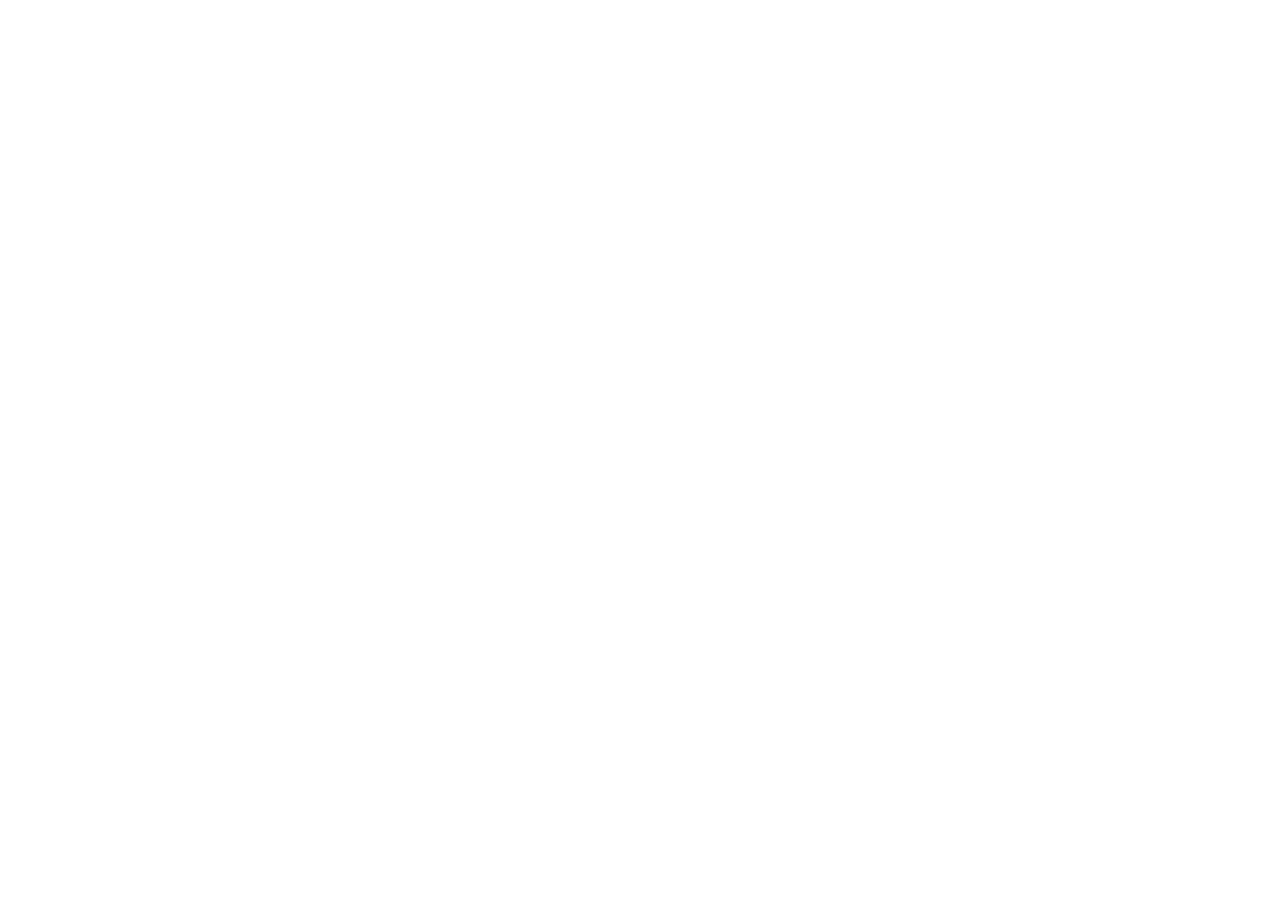
==== index.html @ 826c38fe "add design system" ====
<!DOCTYPE html>
<html lang="en">
<head>
    <meta charset="UTF-8">
    <meta name="viewport" content="width=device-width, initial-scale=1.0">
    <title>Home Page</title>
    <link href="css/main.css" rel="stylesheet" />
</head>
<body>
    <main class="container">
        <header class="header bla blog"></header>
    </main>
</body>
</html>
---- css/main.css ----
/* imported in all pages */
@import 'design-system.css';
@import 'layout.css';
@import 'components.css';
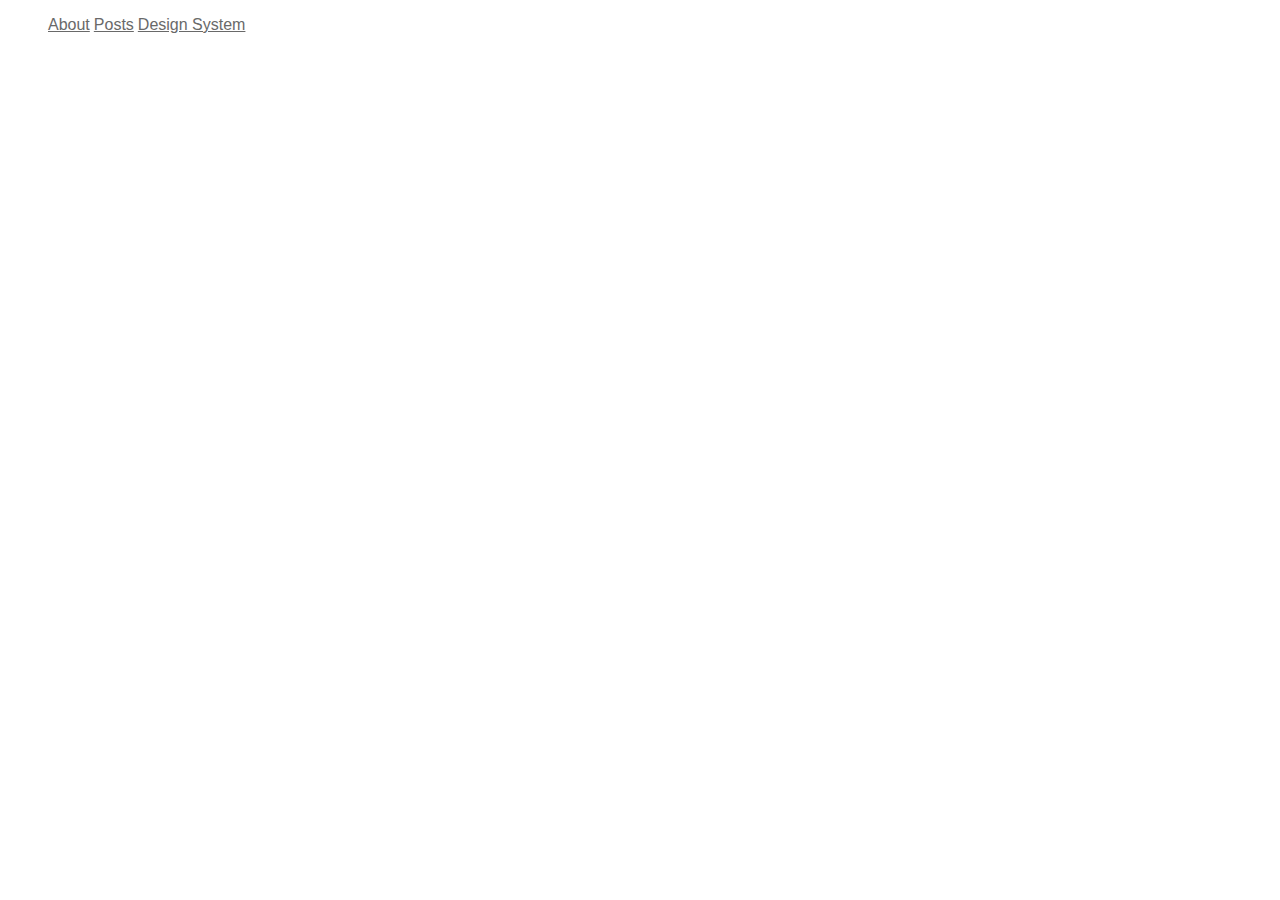
==== commit 682b797f: "add navbar" ====
--- a/index.html
+++ b/index.html
@@ -8,7 +8,15 @@
 </head>
 <body>
     <main class="container">
-        <header class="header bla blog"></header>
+        <header class="header">
+            <nav class="navbar">
+                <ul>
+                    <il><a href="">About</a></il>
+                    <il><a href="">Posts</a></il>
+                    <il><a href="">Design System</a></il>
+                </ul>
+            </nav>
+        </header>
     </main>
 </body>
 </html>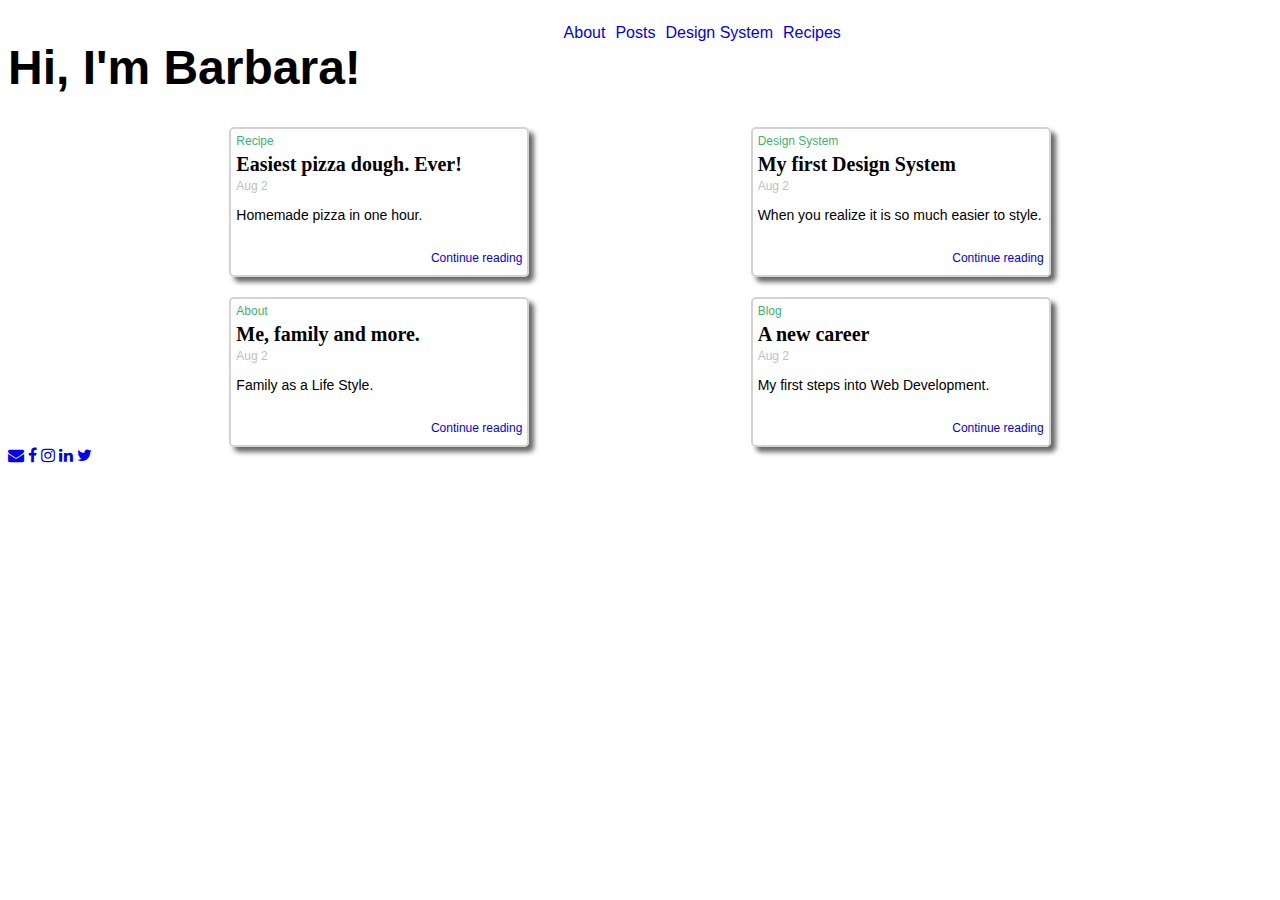
==== commit c441d362: "add card components" ====
--- a/index.html
+++ b/index.html
@@ -5,18 +5,62 @@
     <meta name="viewport" content="width=device-width, initial-scale=1.0">
     <title>Home Page</title>
     <link href="css/main.css" rel="stylesheet" />
+    <link rel="stylesheet" href="https://cdnjs.cloudflare.com/ajax/libs/font-awesome/4.7.0/css/font-awesome.min.css">
+
 </head>
 <body>
-    <main class="container">
+    <div class="container">
         <header class="header">
+            <h1>Hi, I'm Barbara!</h1>
             <nav class="navbar">
                 <ul>
-                    <il><a href="">About</a></il>
-                    <il><a href="">Posts</a></il>
-                    <il><a href="">Design System</a></il>
+                    <li><a href="about.html">About</a></li>
+                    <li><a href="blog-post.html">Posts</a></li>
+                    <li><a href="design-system.html">Design System</a></li>
+                    <li><a href="recipes.html">Recipes</a></li>
                 </ul>
             </nav>
         </header>
-    </main>
+        <main class="content">
+            <article class="card">
+                <span class="green-text">Recipe</span>
+                <h4>Easiest pizza dough. Ever!</h4>
+                <small class="gray-text"><time datetime="2020-08-02">Aug 2</time></small>
+                <p>Homemade pizza in one hour.</p>
+                <a href="recipes.html">Continue reading</a>
+            </article>
+
+            <article class="card">
+                <span class="green-text">Design System</span>
+                <h4>My first Design System</h4>
+                <small class="gray-text"><time datetime="2020-08-02">Aug 2</time></small>
+                <p>When you realize it is so much easier to style.</p>
+                <a href="recipes.html">Continue reading</a>
+            </article>
+
+            <article class="card">
+                <span class="green-text">About</span>
+                <h4>Me, family and more.</h4>
+                <small class="gray-text"><time datetime="2020-08-02">Aug 2</time></small>
+                <p>Family as a Life Style.</p>
+                <a href="recipes.html">Continue reading</a>
+            </article>
+
+            <article class="card">
+                <span class="green-text">Blog</span>
+                <h4>A new career</h4>
+                <small class="gray-text"><time datetime="2020-08-02">Aug 2</time></small>
+                <p>My first steps into Web Development.</p>
+                <a href="recipes.html">Continue reading</a>
+            </article>
+        </main>
+        <footer class="footer">
+            <a href="mailto:ba84.enf09@gmail.com" class="fa fa-envelope"></a>
+            <a href="https://www.facebook.com/barbara.claudinorodrigues" class="fa fa-facebook" target="_blank"></a>
+            <a href="https://www.instagram.com/barbaracrodrigues/?hl=en" class="fa fa-instagram" target="_blank"></a>
+            <a href="https://www.linkedin.com/in/barbara-rodrigues-pardo-b99ba749/" class="fa fa-linkedin" target="_blank"></a>
+            <a href="https://twitter.com/barbara84enf09" class="fa fa-twitter" target="_blank"></a>
+        </footer>
+    </div>
 </body>
 </html>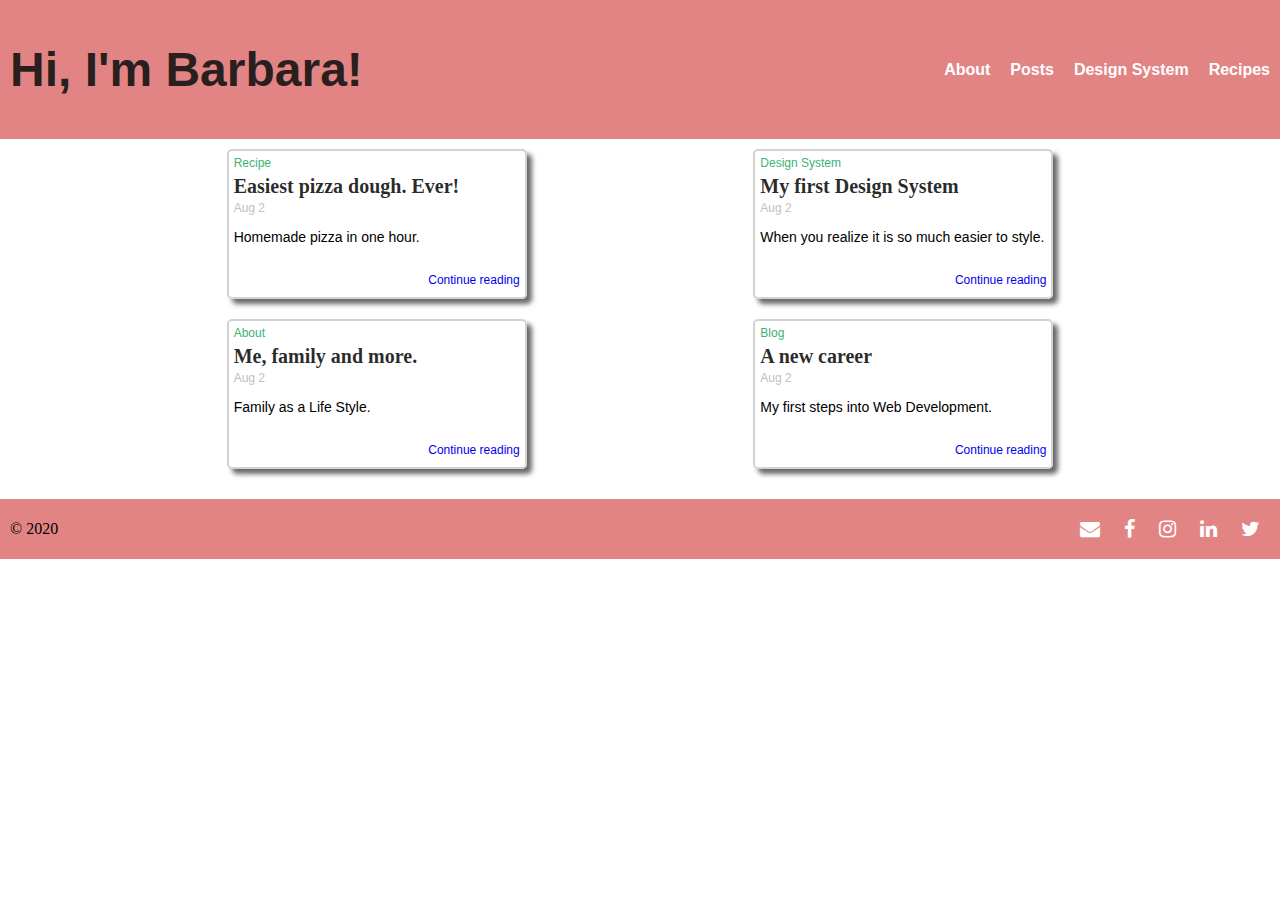
==== commit 858bb154: "add footer and social media links" ====
--- a/index.html
+++ b/index.html
@@ -22,44 +22,51 @@
             </nav>
         </header>
         <main class="content">
-            <article class="card">
-                <span class="green-text">Recipe</span>
-                <h4>Easiest pizza dough. Ever!</h4>
-                <small class="gray-text"><time datetime="2020-08-02">Aug 2</time></small>
-                <p>Homemade pizza in one hour.</p>
-                <a href="recipes.html">Continue reading</a>
-            </article>
-
-            <article class="card">
-                <span class="green-text">Design System</span>
-                <h4>My first Design System</h4>
-                <small class="gray-text"><time datetime="2020-08-02">Aug 2</time></small>
-                <p>When you realize it is so much easier to style.</p>
-                <a href="recipes.html">Continue reading</a>
-            </article>
-
-            <article class="card">
-                <span class="green-text">About</span>
-                <h4>Me, family and more.</h4>
-                <small class="gray-text"><time datetime="2020-08-02">Aug 2</time></small>
-                <p>Family as a Life Style.</p>
-                <a href="recipes.html">Continue reading</a>
-            </article>
-
-            <article class="card">
-                <span class="green-text">Blog</span>
-                <h4>A new career</h4>
-                <small class="gray-text"><time datetime="2020-08-02">Aug 2</time></small>
-                <p>My first steps into Web Development.</p>
-                <a href="recipes.html">Continue reading</a>
-            </article>
+            <section class="card-box">
+                <article class="card">
+                    <span class="green-text">Recipe</span>
+                    <h4>Easiest pizza dough. Ever!</h4>
+                    <small class="gray-text"><time datetime="2020-08-02">Aug 2</time></small>
+                    <p>Homemade pizza in one hour.</p>
+                    <a href="recipes.html">Continue reading</a>
+                </article>
+    
+                <article class="card">
+                    <span class="green-text">Design System</span>
+                    <h4>My first Design System</h4>
+                    <small class="gray-text"><time datetime="2020-08-02">Aug 2</time></small>
+                    <p>When you realize it is so much easier to style.</p>
+                    <a href="recipes.html">Continue reading</a>
+                </article>
+    
+                <article class="card">
+                    <span class="green-text">About</span>
+                    <h4>Me, family and more.</h4>
+                    <small class="gray-text"><time datetime="2020-08-02">Aug 2</time></small>
+                    <p>Family as a Life Style.</p>
+                    <a href="recipes.html">Continue reading</a>
+                </article>
+    
+                <article class="card">
+                    <span class="green-text">Blog</span>
+                    <h4>A new career</h4>
+                    <small class="gray-text"><time datetime="2020-08-02">Aug 2</time></small>
+                    <p>My first steps into Web Development.</p>
+                    <a href="recipes.html">Continue reading</a>
+                </article>
+            </section>
         </main>
         <footer class="footer">
-            <a href="mailto:ba84.enf09@gmail.com" class="fa fa-envelope"></a>
-            <a href="https://www.facebook.com/barbara.claudinorodrigues" class="fa fa-facebook" target="_blank"></a>
-            <a href="https://www.instagram.com/barbaracrodrigues/?hl=en" class="fa fa-instagram" target="_blank"></a>
-            <a href="https://www.linkedin.com/in/barbara-rodrigues-pardo-b99ba749/" class="fa fa-linkedin" target="_blank"></a>
-            <a href="https://twitter.com/barbara84enf09" class="fa fa-twitter" target="_blank"></a>
+            <section>
+                &copy; 2020
+            </section>
+            <section>
+                <a href="mailto:ba84.enf09@gmail.com" class="fa fa-envelope social-media-icon" ></a>
+                <a href="https://www.facebook.com/barbara.claudinorodrigues" class="fa fa-facebook social-media-icon" target="_blank"></a>
+                <a href="https://www.instagram.com/barbaracrodrigues/?hl=en" class="fa fa-instagram social-media-icon" target="_blank"></a>
+                <a href="https://www.linkedin.com/in/barbara-rodrigues-pardo-b99ba749/" class="fa fa-linkedin social-media-icon" target="_blank"></a>
+                <a href="https://twitter.com/barbara84enf09" class="fa fa-twitter social-media-icon" target="_blank"></a>
+            </section>
         </footer>
     </div>
 </body>
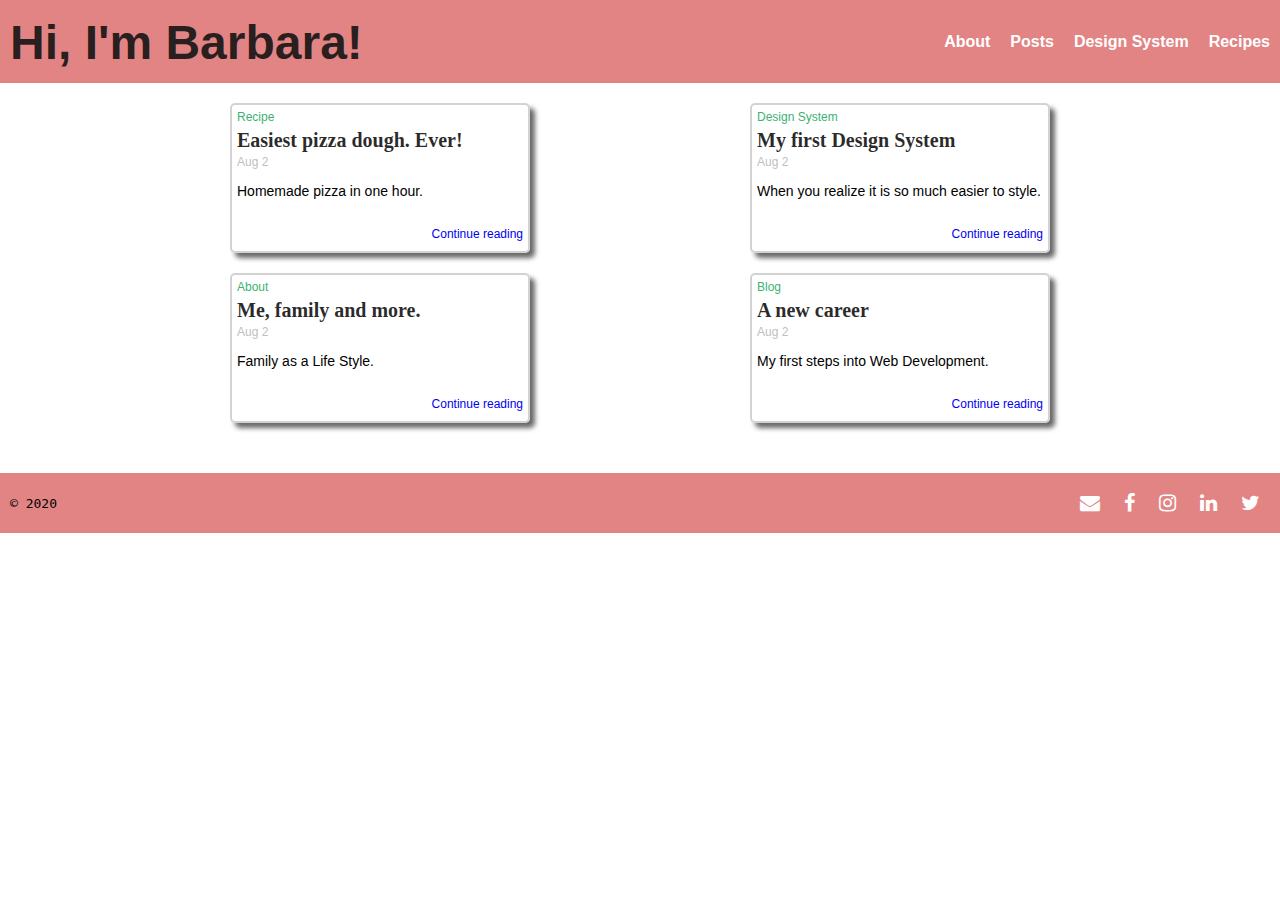
==== commit cbe799a2: "add media queries for mobile devices" ====
--- a/index.html
+++ b/index.html
@@ -57,7 +57,7 @@
             </section>
         </main>
         <footer class="footer">
-            <section>
+            <section class="copy">
                 &copy; 2020
             </section>
             <section>
--- a/css/main.css
+++ b/css/main.css
@@ -1,4 +1,15 @@
 /* imported in all pages */
 @import 'design-system.css';
 @import 'layout.css';
-@import 'components.css';+@import 'components.css';
+
+.copy {
+    font-family: monospace;
+}
+
+@media(min-width: 320px) and (max-width: 480px) {
+    .copy {
+        text-align: center;
+    }
+
+}